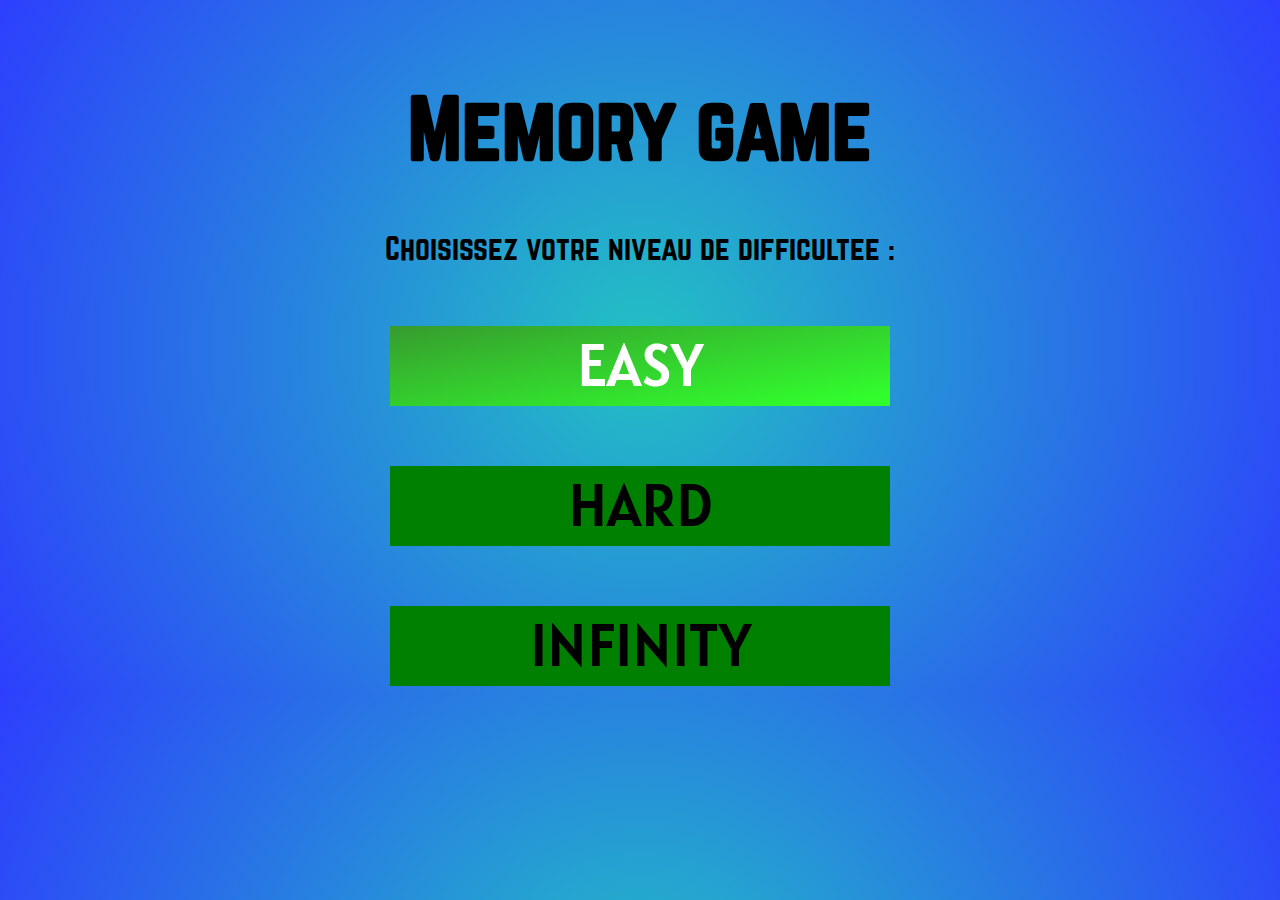
==== index.html @ 572f833e "avancement page menu" ====
<!DOCTYPE html>
<html>
<head>
	<title>Memory game - Menu</title>
	<link rel="stylesheet" type="text/css" href="styles/menu.css">
</head>
<body class="background">
	<h1 class="titre">Memory game</h1>

<p class="level">Choisissez votre niveau de difficultee :</p>

<div class="easy">
	<p>EASY</p>
</div>

<div class="hard">
	<p>HARD</p>
</div>

<div class="infinity">
	<p>INFINITY</p>
</div>

</body>
</html>
---- styles/menu.css ----
@font-face {
    font-family: norwester;
    src: url(fonts/norwester.otf);
}

@font-face {
    font-family: Alatsi;
    src: url(fonts/Alatsi-Regular.ttf);
}

.titre {
    text-align: center;
    margin-top: 1em;
    font-size: 80px;
    font-family: norwester;
}

.background {
    background: rgb(34,193,195);
    background: radial-gradient(circle, rgba(34,193,195,1) 0%, rgba(45,63,253,1) 100%);
}

.level {
    text-align: center;
    margin-top: 1em;
    font-size: 30px;
    font-family: norwester;
}

.easy {
    margin: auto;
    width: 500px;
    height: 80px;
    font-size: 60px;;
    background: rgb(56,156,37);
    background: linear-gradient(170deg, rgba(56,156,37,0.9444152661064426) 0%, rgba(49,253,45,1) 93%);
    color: white;
    text-align: center;
    font-family: Alatsi;
}

.hard {
    margin: auto;
    width: 500px;
    height: 80px;
    font-size: 60px;;
    background-color: green;
    text-align: center;
    font-family: Alatsi;
}

.infinity {
    margin: auto;
    width: 500px;
    height: 80px;
    font-size: 60px;;
    background-color: green;
    text-align: center;
    font-family: Alatsi;
}
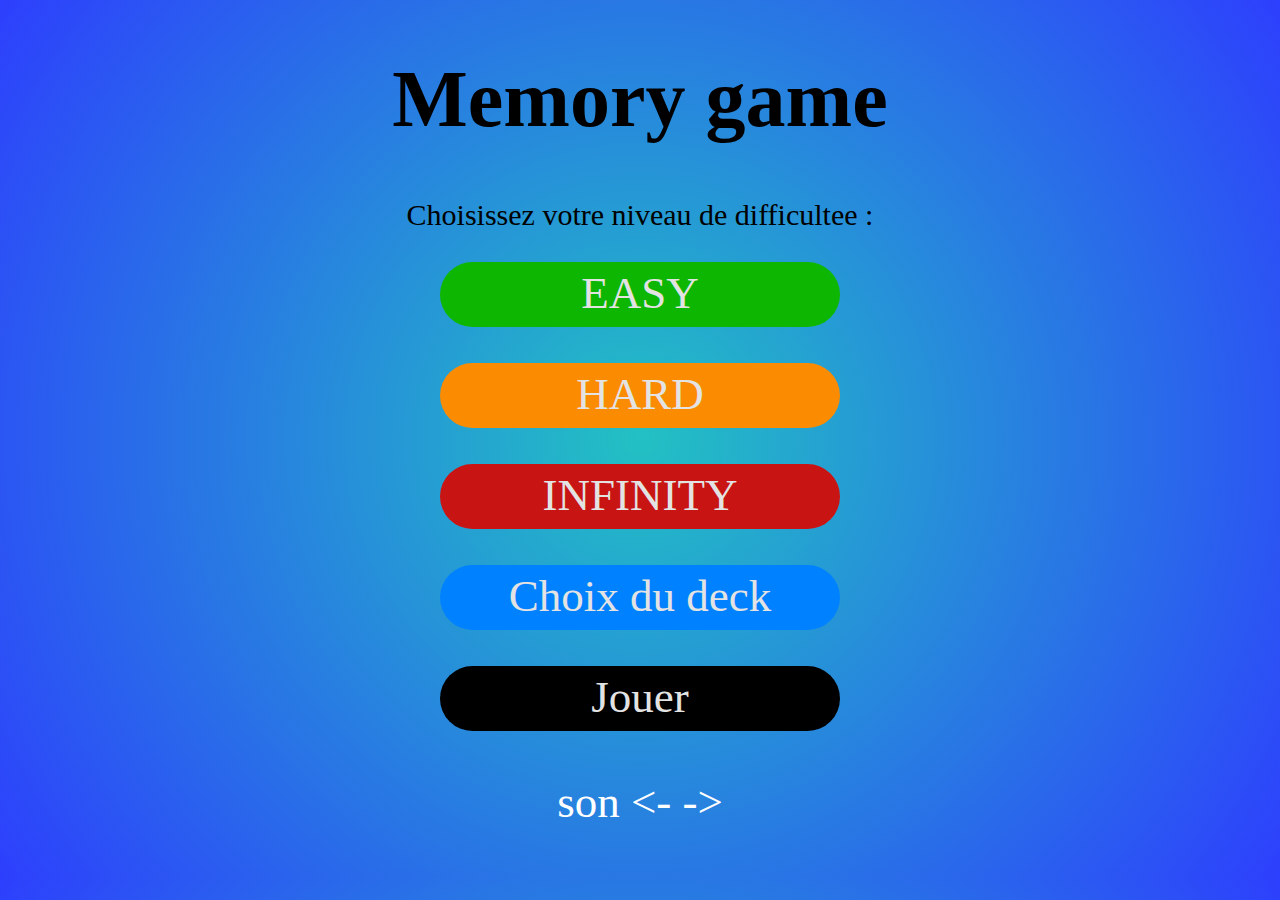
==== commit 9361bffb: "ajout de la fonction popover.js + bloquage sur la fonction des choix de deck (choixDeck.js), et avan" ====
--- a/index.html
+++ b/index.html
@@ -9,17 +9,39 @@
 
 <p class="level">Choisissez votre niveau de difficultee :</p>
 
-<div class="easy">
-	<p>EASY</p>
+<div class=" btn easy cadreNiveau">
+	<a href="#">EASY</a>
 </div>
 
-<div class="hard">
-	<p>HARD</p>
+<div class=" btn hard cadreNiveau">
+	<a href="#">HARD</a>
 </div>
 
-<div class="infinity">
-	<p>INFINITY</p>
+<div class="btn infinity cadreNiveau">
+	<a href="#">INFINITY</a>
 </div>
+
+<div class="btn deck">
+	<a href="#popOver" onclick="popover()">Choix du deck</a>
+</div>
+
+<div id="popOver" style="display:none;">
+	
+	<img src="assets/dos_carte/dos-hs-xl.png"  onclick="choixDeck1()" class="deckHearthstone img">
+	<img src="assets/dos_carte/dos-pkm-xl.png" onclick="choixDeck2()" class="deckPokemon img">
+	<img src="assets/dos_carte/dos-ygo-xl.png" class="deckYuGiOh img">
+	
+</div>
+
+<div class="btn play">
+	<a href="game.html">Jouer</p>
+</div>
+<div class="btn sound">
+	<p>son <- -></p>
+</div>
+
+<script src="js/choixDeck.js"></script>
+<script src="js/popover.js"></script>
 
 </body>
 </html>--- a/styles/menu.css
+++ b/styles/menu.css
@@ -1,60 +1,99 @@
 @font-face {
     font-family: norwester;
-    src: url(fonts/norwester.otf);
+    src: url(norwester.otf);
 }
 
 @font-face {
     font-family: Alatsi;
-    src: url(fonts/Alatsi-Regular.ttf);
+    src: url(Alatsi-Regular.ttf);
 }
 
-.titre {
-    text-align: center;
-    margin-top: 1em;
+h1 {
     font-size: 80px;
-    font-family: norwester;
 }
 
-.background {
+body {
     background: rgb(34,193,195);
     background: radial-gradient(circle, rgba(34,193,195,1) 0%, rgba(45,63,253,1) 100%);
+    font-size: 30px;
+    font-family: norwester;
+    text-align: center;
 }
 
 .level {
     text-align: center;
-    margin-top: 1em;
     font-size: 30px;
     font-family: norwester;
 }
 
-.easy {
+.btn {
     margin: auto;
-    width: 500px;
-    height: 80px;
-    font-size: 60px;;
-    background: rgb(56,156,37);
-    background: linear-gradient(170deg, rgba(56,156,37,0.9444152661064426) 0%, rgba(49,253,45,1) 93%);
+    margin-bottom: 0.8em;
+    width: 400px;
+    height: 65px;
+    font-size: 45px;
     color: white;
     text-align: center;
     font-family: Alatsi;
+    border-radius: 40px;
+}
+
+.easy {
+    background: rgb(227,254,0);
+    background: linear-gradient(170deg, rgba(227,254,0,0.9444152661064426) 0%, rgba(13,182,0,1) 0%);
 }
 
 .hard {
-    margin: auto;
-    width: 500px;
-    height: 80px;
-    font-size: 60px;;
-    background-color: green;
-    text-align: center;
-    font-family: Alatsi;
+    background: rgb(227,254,0);
+    background: linear-gradient(170deg, rgba(227,254,0,0.9444152661064426) 0%, rgba(251,139,0,1) 0%);
 }
 
 .infinity {
-    margin: auto;
-    width: 500px;
-    height: 80px;
-    font-size: 60px;;
-    background-color: green;
+    background: rgb(99,7,7);
+    background: linear-gradient(170deg, rgba(99,7,7,0.9444152661064426) 0%, rgba(201,20,20,1) 0%);
+}
+
+.deck {
+    background: rgb(227,254,0);
+    background: linear-gradient(170deg, rgba(227,254,0,0.9444152661064426) 0%, rgba(0,129,255,1) 0%);
+}
+
+.play {
+    background: rgb(227,254,0);
+    background: linear-gradient(170deg, rgba(227,254,0,0.9444152661064426) 0%, rgba(0,0,0,1) 0%);
+}
+
+a {
+    text-decoration: none;
+    color: #e3e3e3;
+    vertical-align: middle;
+}
+
+.cadreNiveau:hover {
+    width: 450px;
+    background: #7ac9ff
+}
+
+.deck:active {
+    background: #7ac9ff
+}
+
+#popOver {
+    position: absolute;
+    width: 1500px;
+    height: 495px;
+    top: 50%; 
+    left: 50%;
+    transform: translate(-50%, -50%);
+    background-color: grey;
     text-align: center;
-    font-family: Alatsi;
-}+    display: table-cell;
+    vertical-align: middle;
+}
+
+#popOver img {
+    padding: 2%;
+
+} 
+
+
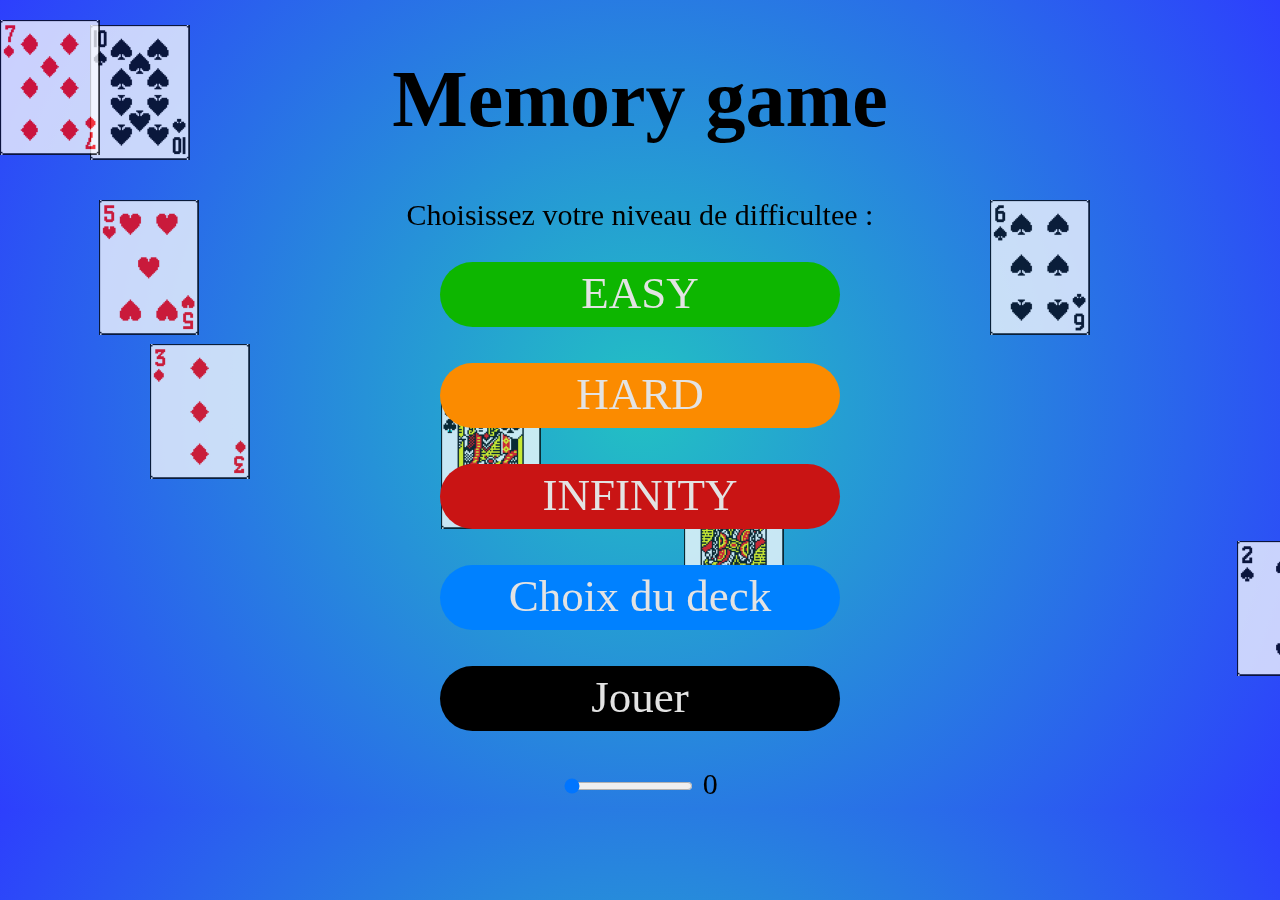
==== commit d62c398e: "ajout animation sur le menu" ====
--- a/index.html
+++ b/index.html
@@ -2,9 +2,65 @@
 <html>
 <head>
 	<title>Memory game - Menu</title>
+
 	<link rel="stylesheet" type="text/css" href="styles/menu.css">
+	<link rel="stylesheet" type="text/css" href="styles/slider.css">
+	
 </head>
 <body class="background">
+	
+	<div class='a'>
+        <img class="img" src="assets/carte_anim/Ks.png">
+    </div>
+
+    <div class='b'>
+        <img class="img" src="assets/carte_anim/Qh.png">
+    </div>
+
+    <div class='c'>
+        <img class="img" src="assets/carte_anim/Jc.png">
+    </div>
+
+    <div class='d'>
+        <img class="img" src="assets/carte_anim/Ad.png">
+    </div>
+
+    <div class='e'>
+        <img class="img" src="assets/carte_anim/10s.png">
+    </div>
+
+    <div class='f'>
+        <img class="img" src="assets/carte_anim/9h.png">
+    </div>
+
+    <div class='g'>
+        <img class="img" src="assets/carte_anim/8c.png">
+    </div>
+
+    <div class='h'>
+        <img class="img" src="assets/carte_anim/7d.png">
+	</div>
+
+	<div class='i'>
+        <img class="img" src="assets/carte_anim/6s.png">
+	</div>
+
+	<div class='j'>
+        <img class="img" src="assets/carte_anim/5h.png">
+	</div>
+
+	<div class='k'>
+        <img class="img" src="assets/carte_anim/4c.png">
+	</div>
+
+	<div class='l'>
+        <img class="img" src="assets/carte_anim/3d.png">
+	</div>
+
+	<div class='m'>
+        <img class="img" src="assets/carte_anim/2s.png">
+	</div>
+
 	<h1 class="titre">Memory game</h1>
 
 <p class="level">Choisissez votre niveau de difficultee :</p>
@@ -22,26 +78,33 @@
 </div>
 
 <div class="btn deck">
-	<a href="#popOver" onclick="popover()">Choix du deck</a>
+	<a href="#" onclick="popover()">Choix du deck</a>
 </div>
 
 <div id="popOver" style="display:none;">
 	
-	<img src="assets/dos_carte/dos-hs-xl.png"  onclick="choixDeck1()" class="deckHearthstone img">
+	<img src="assets/dos_carte/dos-hs-xl.png"  onclick="popoverNone()" class="deckHearthstone img">
 	<img src="assets/dos_carte/dos-pkm-xl.png" onclick="choixDeck2()" class="deckPokemon img">
 	<img src="assets/dos_carte/dos-ygo-xl.png" class="deckYuGiOh img">
 	
 </div>
 
 <div class="btn play">
-	<a href="game.html">Jouer</p>
-</div>
-<div class="btn sound">
-	<p>son <- -></p>
+	<a href="game.html">Jouer</p></a>
 </div>
 
+<audio id="myAudio">
+	<source src="assets/sound/pokeball.ogg" type="audio/ogg">
+</audio>
+
+<input id="slider" onclick="play(); setVolume();" name="slider" type="range" value=0>
+<label for="slider">0</label>
+
+<script src="https://code.jquery.com/jquery-3.5.0.js" integrity="sha256-r/AaFHrszJtwpe+tHyNi/XCfMxYpbsRg2Uqn0x3s2zc=" crossorigin="anonymous"></script>
+<script src="js/random.js"></script>
 <script src="js/choixDeck.js"></script>
 <script src="js/popover.js"></script>
+<script src="js/sound.js"></script>
 
 </body>
 </html>--- a/styles/menu.css
+++ b/styles/menu.css
@@ -26,7 +26,7 @@
     font-family: norwester;
 }
 
-.btn {
+.btn { 
     margin: auto;
     margin-bottom: 0.8em;
     width: 400px;
@@ -63,7 +63,7 @@
     background: linear-gradient(170deg, rgba(227,254,0,0.9444152661064426) 0%, rgba(0,0,0,1) 0%);
 }
 
-a {
+div > a {
     text-decoration: none;
     color: #e3e3e3;
     vertical-align: middle;
@@ -71,11 +71,11 @@
 
 .cadreNiveau:hover {
     width: 450px;
-    background: #7ac9ff
+    background: #7ac9ff;
 }
 
 .deck:active {
-    background: #7ac9ff
+    background: #7ac9ff;
 }
 
 #popOver {
@@ -95,5 +95,137 @@
     padding: 2%;
 
 } 
-
-
+div.a {
+    width: 50px;
+    height:50px;
+    position:fixed;
+    left : 1782px;
+    top : 694px;
+    opacity: 0.75;
+    z-index : -1;
+    }
+    
+div.b {
+    width: 50px;
+    height:50px;
+    position:fixed;
+    left : 684px;
+    top : 478px;
+    opacity: 0.75;
+    z-index : -1;
+    }
+
+div.c {
+    width: 50px;
+    height:50px;
+    position:fixed;
+    left : 441px;
+    top : 394px;
+    opacity: 0.75;
+    z-index : -1;
+    }
+
+div.d {
+    width: 50px;
+    height:50px;
+    position:fixed;
+    left : 1800px;
+    top : 258px;
+    opacity: 0.75;
+    z-index : -1;
+    }
+
+div.e {
+    width: 50px;
+    height:50px;
+    position:fixed;
+    left : 90px;
+    top : 25px;
+    opacity: 0.75;
+    z-index : -1;
+    }
+
+div.f {
+    width: 50px;
+    height:50px;
+    position:fixed;
+    left : 1553px;
+    top : 100px;
+    opacity: 0.75;
+    z-index : -1;
+    }
+
+div.g {
+    width: 50px;
+    height:50px;
+    position:fixed;
+    left : 90px;
+    top : 900px;
+    opacity: 0.75;
+    z-index : -1;
+    }
+
+div.h {
+    width: 50px;
+    height:50px;
+    position:fixed;
+    left : 0px;
+    top : 20px;
+    opacity: 0.75;
+    z-index : -1;
+    }
+
+div.i {
+    width: 50px;
+    height:50px;
+    position:fixed;
+    left : 990px;
+    top : 200px;
+    opacity: 0.75;
+    z-index : -1;
+    }
+
+div.j {
+    width: 50px;
+    height:50px;
+    position:fixed;
+    left : 99px;
+    top : 200px;
+    opacity: 0.75;
+    z-index : -1;
+    }
+
+div.k {
+    width: 50px;
+    height:50px;
+    position:fixed;
+    left : 1430px;
+    top : 369px;
+    opacity: 0.75;
+    z-index : -1;
+    }
+    
+div.l {
+    width: 50px;
+    height:50px;
+    position:fixed;
+    left : 150px;
+    top : 344px;
+    opacity: 0.75;
+    z-index : -1;
+    }
+    
+div.m {
+    width: 50px;
+    height:50px;
+    position:fixed;
+    left : 1237px;
+    top : 541px;
+    opacity: 0.75;
+    z-index : -1;
+    }
+
+
+
+
+
